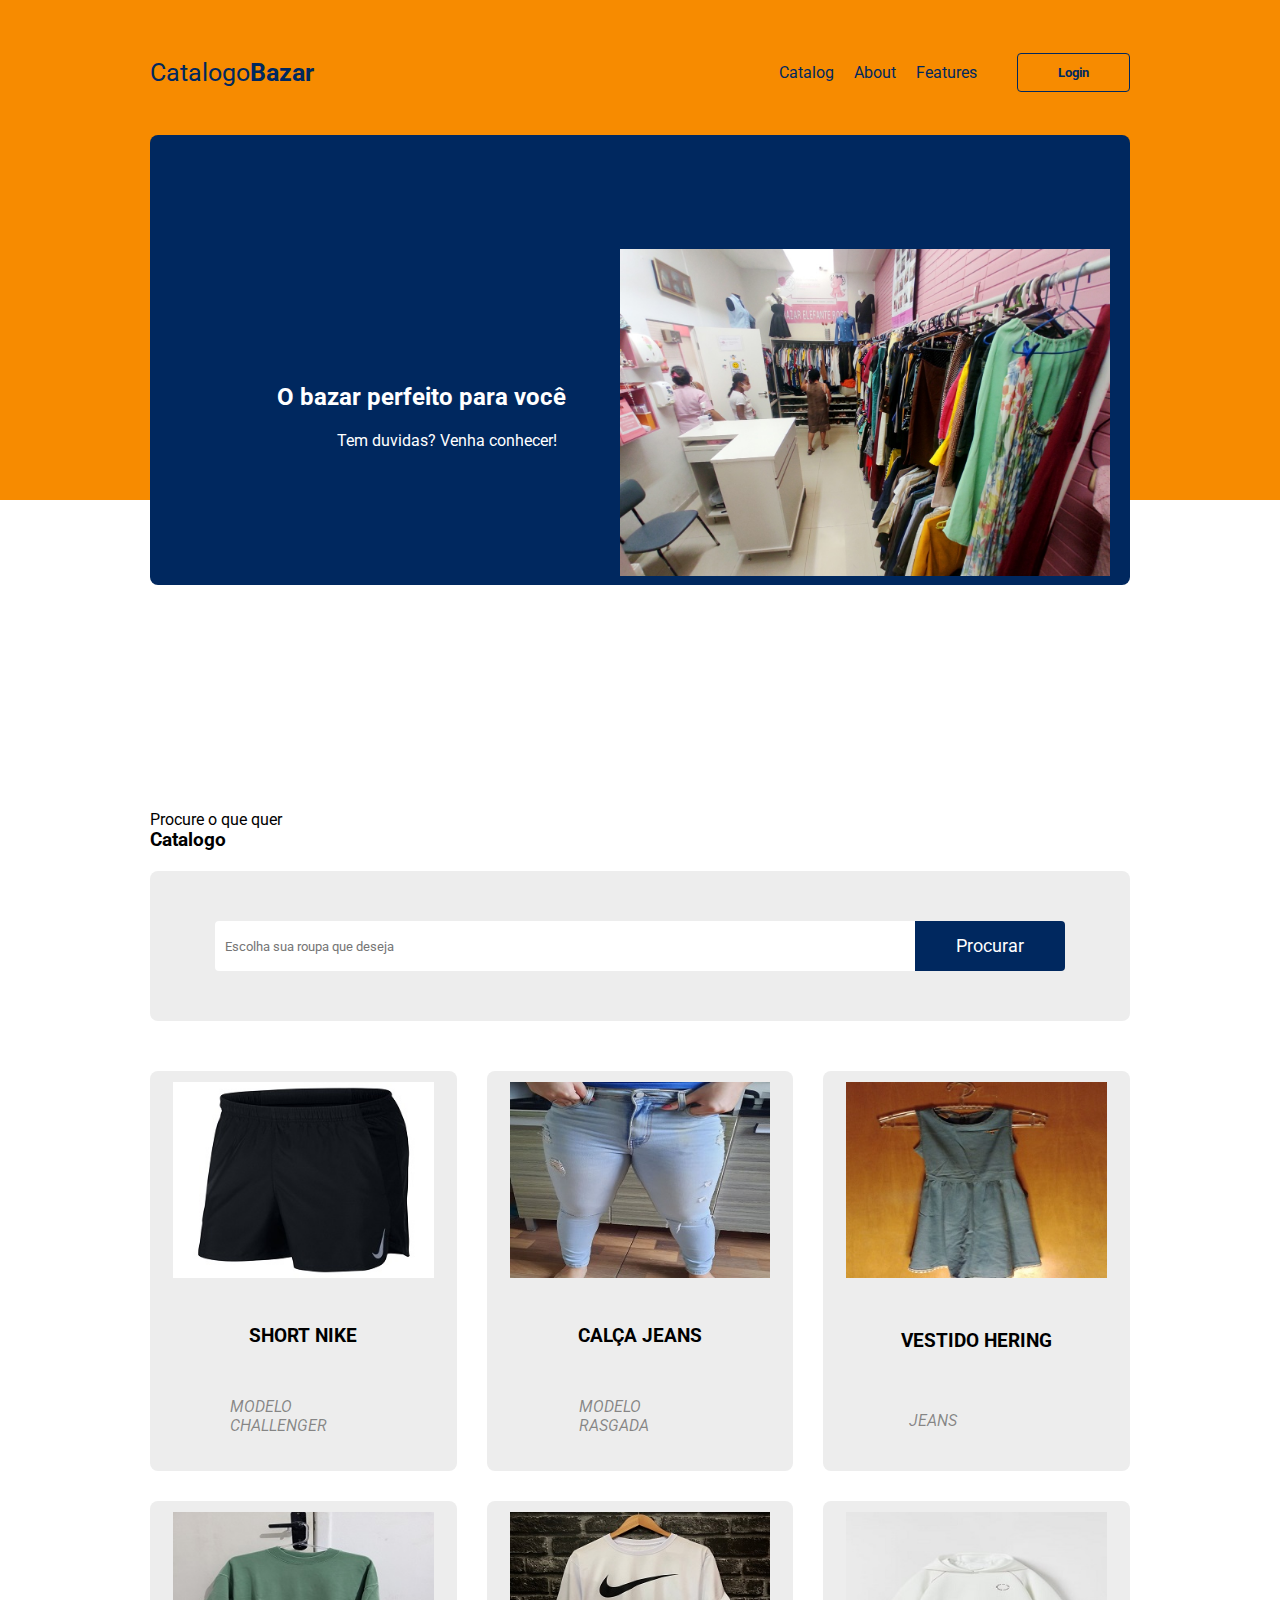
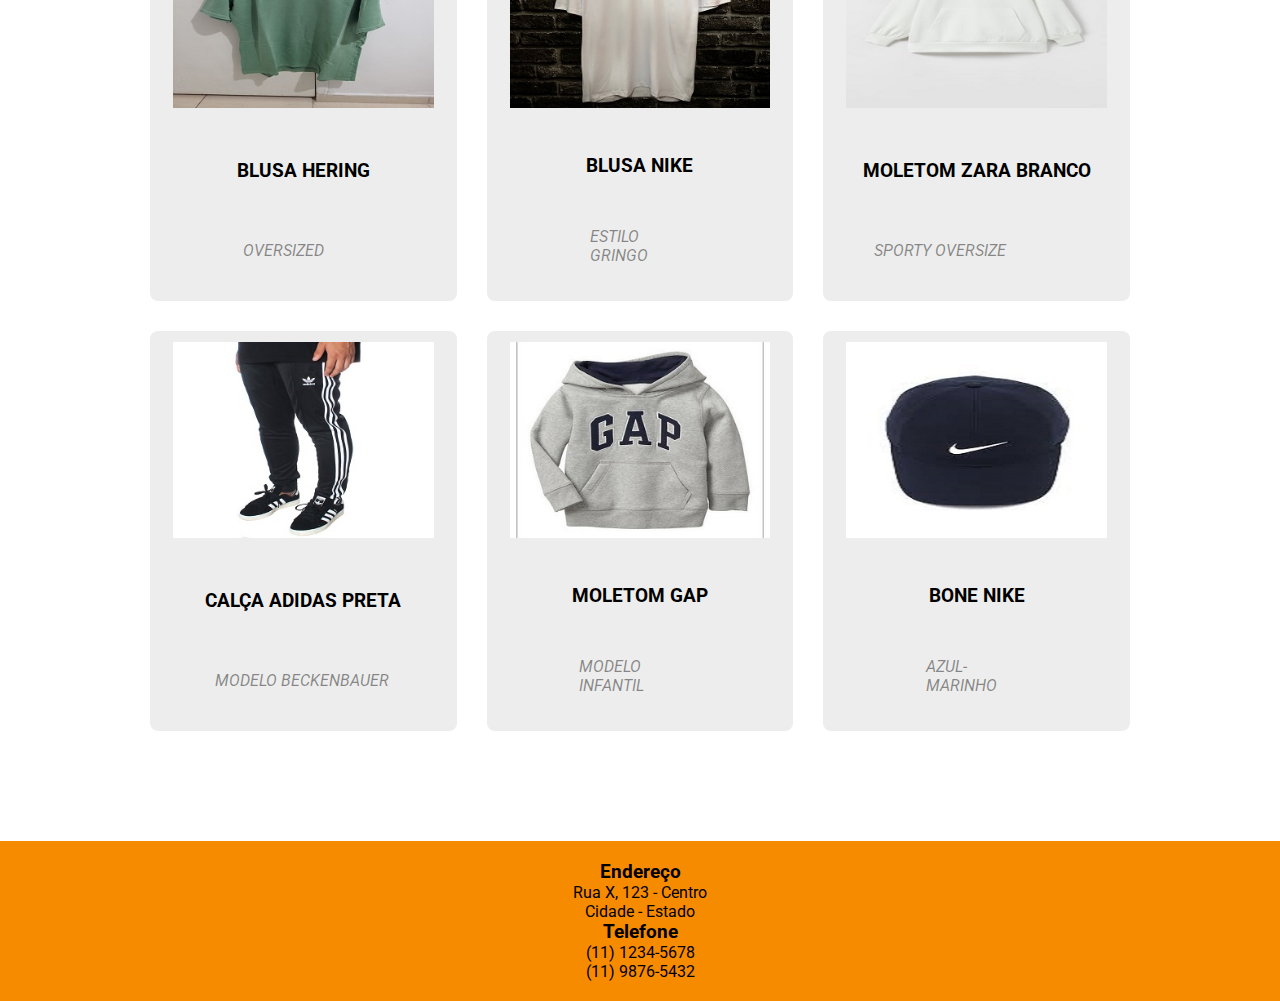
==== bazar-main/bazar-main/index.html @ ce7e2bda "Add files via upload" ====
<!DOCTYPE html>
<html lang="en">
<head>
    <meta charset="UTF-8">
    <meta http-equiv="X-UA-Compatible" content="IE=edge">
    <meta name="viewport" content="width=device-width, initial-scale=1.0">
    <title>CatalogoBazar</title>
    <link rel="stylesheet" href="css/styles.css">
</head>
<body>
    <header>
<div class="content">
<nav>
<p class="brand">Catalogo<strong>Bazar</strong></p>
<ul>
    <l1><a href="#catalog">Catalog</a></l1>
    <l1><a href="#footer">About</a></l1>
    <l1><a href="#feature">Features</a></l1>
    <button>Login</button>

</ul>

</nav>
<div class="header-block">
    <div class="text">
        <h2>O bazar perfeito para você</h2>
        <p>
            Tem duvidas? Venha conhecer!
        </p>
    </div>
    <img src="images/Bazar-elefante-rosa.jpeg" alt="Bazar">
</div>

</div>

    </header>
    <section class="catalog" id="catalog">
        <div class="content">
          <div class="title-wrapper-catalog">
            <p>Procure o que quer</p>
            <h3>Catalogo</h3>
          </div>
          <div class="filter-card">
            <input
              type="text"
              class="search-input"
              placeholder="Escolha sua roupa que deseja"
            />
            <button class="search-button">Procurar</button>
          </div>
          <div class="card-wrapper">
            <div class="card-item">
              <img src="images/996569_shorts-nike-challenger-5-in-bf-masculino-12678_l4_637164333917819160.jpg" alt="Short" />
              <div class="card-content">
                <h3>SHORT NIKE</h3>
                <p>
                  MODELO CHALLENGER
                </p>
                
              </div>
            </div>
            <div class="card-item">
              <img src="images/ac30cc274d7ea39a839d66e844d28c73.jpg" alt="CalçaRasgada" />
              <div class="card-content">
                <h3>CALÇA JEANS</h3>
                <p>
                  MODELO RASGADA
                </p>
                
              </div>
            </div>
            <div class="card-item">
              <img src="images/2080f0f68b0780a5d38e8cf735448112.jpg" alt="Vestido" />
              <div class="card-content">
                <h3>VESTIDO HERING</h3>
                <p>
                  JEANS
                </p>
                
              </div>
            </div>
            <div class="card-item">
              <img src="images/d961cb61ad7e2d64136e07ba3aa338ea.jpg" alt="Blusa" />
              <div class="card-content">
                <h3>BLUSA HERING</h3>
                <p>
                  OVERSIZED
                </p>
                
              </div>
            </div>
            <div class="card-item">
              <img src="images/WhatsApp-Image-2022-11-05-at-09.55.22-1.jpeg" alt="BlusaNike" />
              <div class="card-content">
                <h3>BLUSA NIKE</h3>
                <p>
                  ESTILO GRINGO
                </p>
              </div>
            </div>
            <div class="card-item">
              <img src="images/7245706250_6_1_1.jpg" alt="moletom" />
              <div class="card-content">
                <h3>MOLETOM ZARA BRANCO</h3>
                <p>
                    SPORTY OVERSIZE
                </p>
                
              </div>
            </div>
            <div class="card-item">
              <img src="images/calca-adidas-beckenbauer-preto-60594.jpg" alt="calça" />
              <div class="card-content">
                <h3>CALÇA ADIDAS PRETA</h3>
                <p>
                  MODELO BECKENBAUER
                </p>
                
              </div>
            </div>
            <div class="card-item">
                <img src="images/e05eebe09a3354f290bd3146f361a58c.jpeg" alt="gap" />
                <div class="card-content">
                  <h3>MOLETOM GAP</h3>
                  <p>
                    MODELO INFANTIL
                  </p>
                
              </div>
            </div>
            <div class="card-item">
              <img src="images/images.jpeg" alt="Car" />
              <div class="card-content">
                <h3>BONE NIKE</h3>
                <p>
                  AZUL-MARINHO
                </p>
                
              </div>
            </div>
          </div>
        </div>
      </section>
</body>
<footer id="footer">
    <div class="container">
       <div class="row">
          <div class="col-md-6">
             <h3>Endereço</h3>
             <p>Rua X, 123 - Centro</p>
             <p>Cidade - Estado</p>
          </div>
          <div class="col-md-6">
             <h3>Telefone</h3>
             <p>(11) 1234-5678</p>
             <p>(11) 9876-5432</p>
          </div>
       </div>
    </div>
 </footer>
---- bazar-main/bazar-main/css/styles.css ----
/*importação de font*/
@import url('https://fonts.googleapis.com/css2?family=Roboto:wght@400;700&display=swap');
/*Resetando as regras do css*/
* {
    margin: 0px;
    padding: 0px;
    box-sizing: border-box;
    outline: none;
    font-family: 'Roboto', sans-serif;
}

:root{
    --orange: #f78b00;
    --blue: #00285f;
    --gray: #ededed;

}

html,
body{
    width: 100%;
    overflow-x: hidden;
}

header {
    width: 100%;
    height: 500px;
    background: var(--orange);
}

.content {
    max-width: 1000px;
    min-height: 300px;
    margin: 0 auto;
    display: flex;
    flex-direction: column;
    padding: 10px;
}

nav {
    width: 100%;
    height: 125px;
    display: flex;
    flex-direction: row;
    align-items: center;
    justify-content: space-between;
}

.brand {
    font-size: 25px;
    color: var(--blue);
    cursor: pointer;
}

nav ul {
    display: flex;
    flex-direction: row;
}

nav ul l1{
    list-style: none;
    padding: 10px;
    cursor: pointer;
}

nav ul l1 a {
    color: var(--blue);
    text-decoration: none;
}

nav ul l1 a:hover{
    color: #00285f83;
}

nav ul button{
    border: 1px solid var(--blue);
    background: transparent;
    padding: 8px 40px;
    cursor: pointer;
    margin-left: 30px;
    color: var(--blue);
    font-weight: bold;
    border-radius: 4px;
}

nav ul button:hover{
    transition: background, color 0.6s;
    background: var(--blue);
    color: white;
}

.content .header-block {
    max-width: 1000px;
    min-width: 300px;
    height: 450px;
    background: var(--blue);
    border-radius: 8px;
    box-shadow: 1px 0 px 10px 0px rgba(0, 0, 0, 0.5);
    -webkit-box-shadow: 1px 0 px 10px 0px rgba(0, 0, 0, 0.5);
    -moz-box-shadow: 1px 0 px 10px 0px rgba(0, 0, 0, 0.5);
    position: relative;
    z-index: 10;
    padding: 10px;
}

.header-block img {
    width: 50%;
    position: absolute;
    right: 2%;
    bottom: 2%;
}

.header-block .text {
    position: absolute;
    bottom: 30%;
    left: 15%;
}

.header-block .text h2{
    color: white;
    margin-bottom: 20px;
    text-align: right;
    transform: translateX(-20px);
    transition: transform 0.5s;
}

.header-block .text p {
    max-width: 280px;
    color: white;
    text-align: right;
    transform: translateX(-20px);
    transition: transform 0.4s;
}

/* Catalogo */
section.catalog {
    width: 100vw;
    padding: 100px;
}

section .filter-card {
    width: 980px;
    height: 150px;
    background: var(--gray);
    border-radius: 8px;
    margin: 0 auto;
    display: flex;
    flex-direction: row;
    align-items: center;
    justify-content: center;
}

.search-input {
    width: 700px;
    height: 50px;
    border: none;
    border-radius: 4px 0px 0px 4px;
    text-indent: 10px;
}

.search-button {
    width: 150px;
    height: 50px;
    border-radius: 0px 4px 4px 0px;
    border: none;
    background: var(--blue);
    color: white;
    cursor: pointer;
    font-size: 1.1em;
    transition: 0.2s ease;
}

.search-button:hover{
background: #ededed;
color: var(--blue);
}

.title-wrapper-catalog {
    margin-top: 200px;
    padding-bottom: 20px;
  }
  
  section .card-wrapper {
    max-width: 1000px;
    height: 100%;
    display: grid;
    grid-template-columns: repeat(auto-fill, minmax(270px, 1fr));
    grid-gap: 30px;
    padding-top: 50px;
  }
  
  section .card-item {
    height: 400px;
    background: var(--gray);
    border-radius: 8px;
    display: flex;
    flex-direction: column;
    align-items: center;
    justify-content: space-around;
  }
  
  .card-content {
    height: 40%;
    display: flex;
    flex-direction: column;
    align-items: center;
    justify-content: space-around;
  }
  
  .card-item img {
    width: 85%;
  }
  
  .card-item h4 {
    width: 90%;
  }
  
  .card-item p {
    width: 90%;
    font-style: italic;
    color: #00000070;
  }

footer {
  background-color: #f78b00;
  padding: 20px 0;
  text-align: center;
}

.footer-wrapper {
  display: flex;
  flex-wrap: wrap;
  justify-content: center;
}

.footer-section {
  margin: 0 30px;
  text-align: left;
}

.footer-section h4 {
  font-size: 18px;
  margin-bottom: 10px;
}

.footer-section p {
  font-size: 16px;
  margin: 0;
}
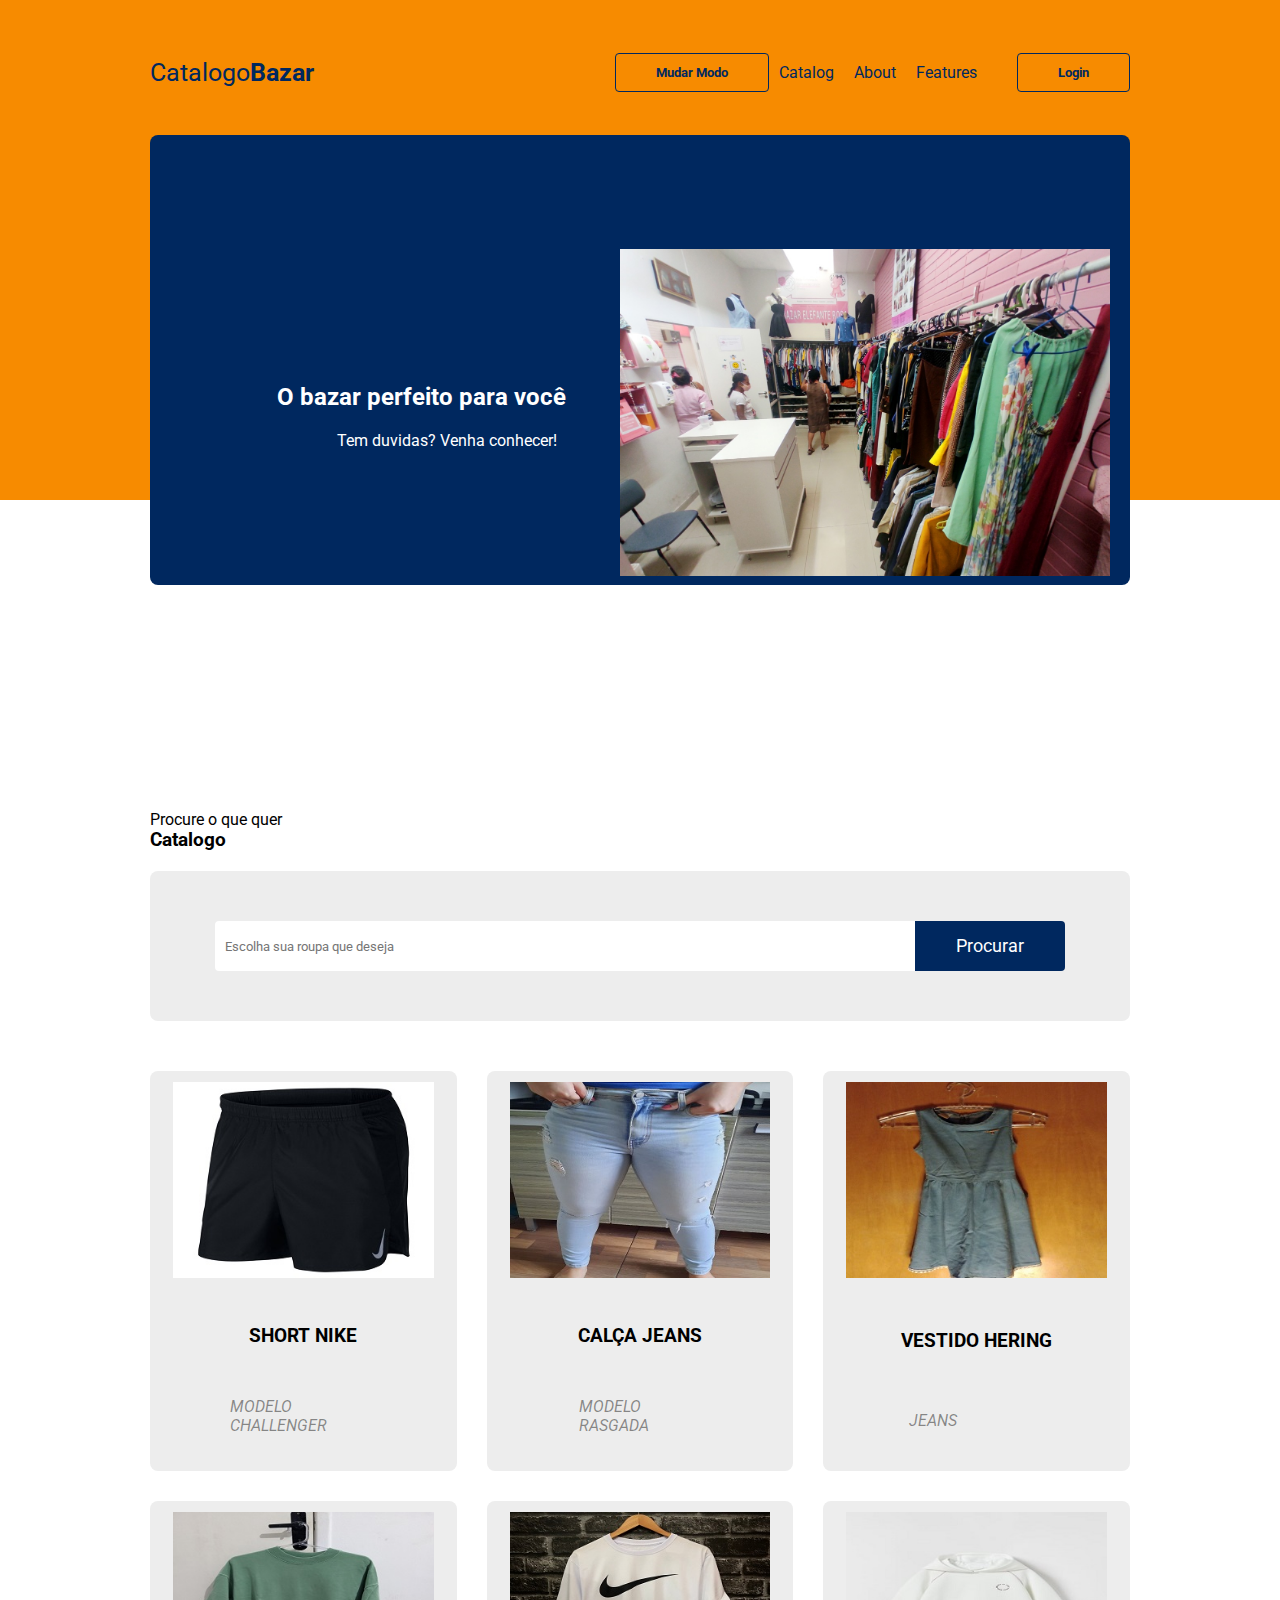
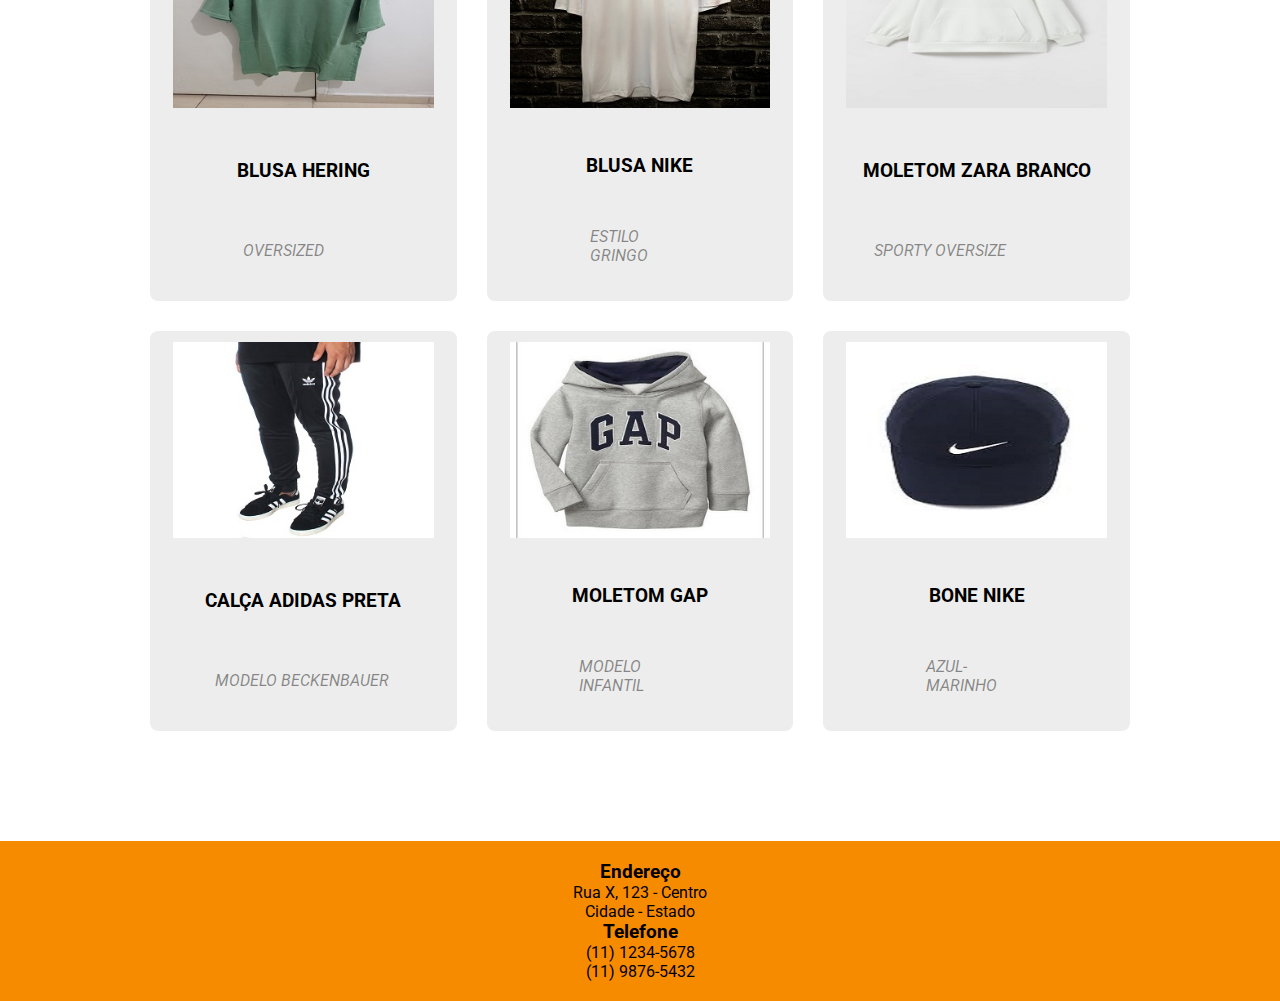
==== commit ca886760: "Add files via upload" ====
--- a/bazar-main/bazar-main/index.html
+++ b/bazar-main/bazar-main/index.html
@@ -13,6 +13,7 @@
 <nav>
 <p class="brand">Catalogo<strong>Bazar</strong></p>
 <ul>
+    <button class="toggle-mode">Mudar Modo</button>
     <l1><a href="#catalog">Catalog</a></l1>
     <l1><a href="#footer">About</a></l1>
     <l1><a href="#feature">Features</a></l1>
@@ -158,6 +159,13 @@
        </div>
     </div>
  </footer>
- 
+ <script>
+  const toggleModeButton = document.querySelector(".toggle-mode");
+
+toggleModeButton.addEventListener("click", function() {
+  document.body.classList.toggle("dark-mode");
+});
+</script>
+  
  
  --- a/bazar-main/bazar-main/css/styles.css
+++ b/bazar-main/bazar-main/css/styles.css
@@ -247,4 +247,29 @@
   font-size: 16px;
   margin: 0;
 }
+
+body {
+  background-color: white;
+  color: black;
+}
+
+body.dark-mode {
+  background-color: black;
+  color: rgb(0, 0, 0);
+}
+
+button#toggle-mode {
+  background-color: #ccc;
+  border: none;
+  padding: 10px 20px;
+  cursor: pointer;
+}
+
+button#toggle-mode:hover {
+  background-color: #bbb;
+}
+
+button#toggle-mode:checked {
+  background-color: darkgray;
+}
  